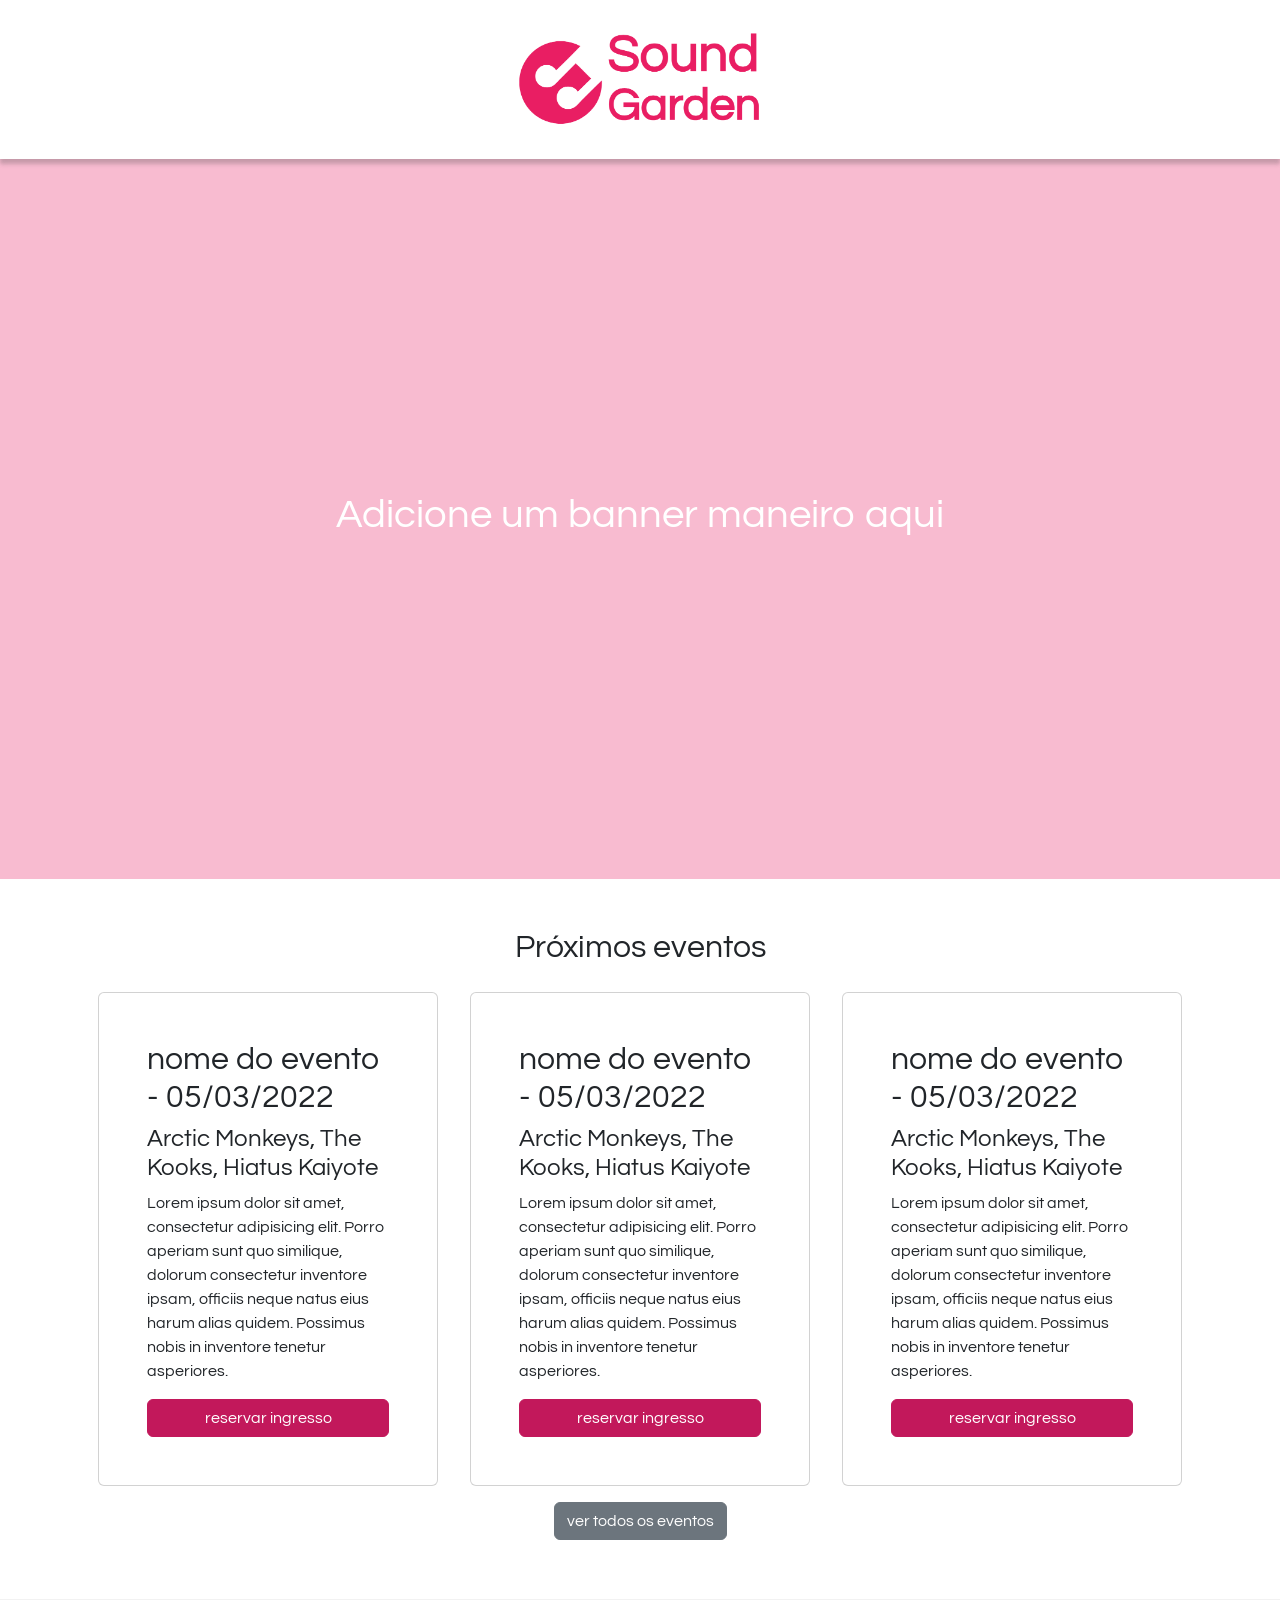
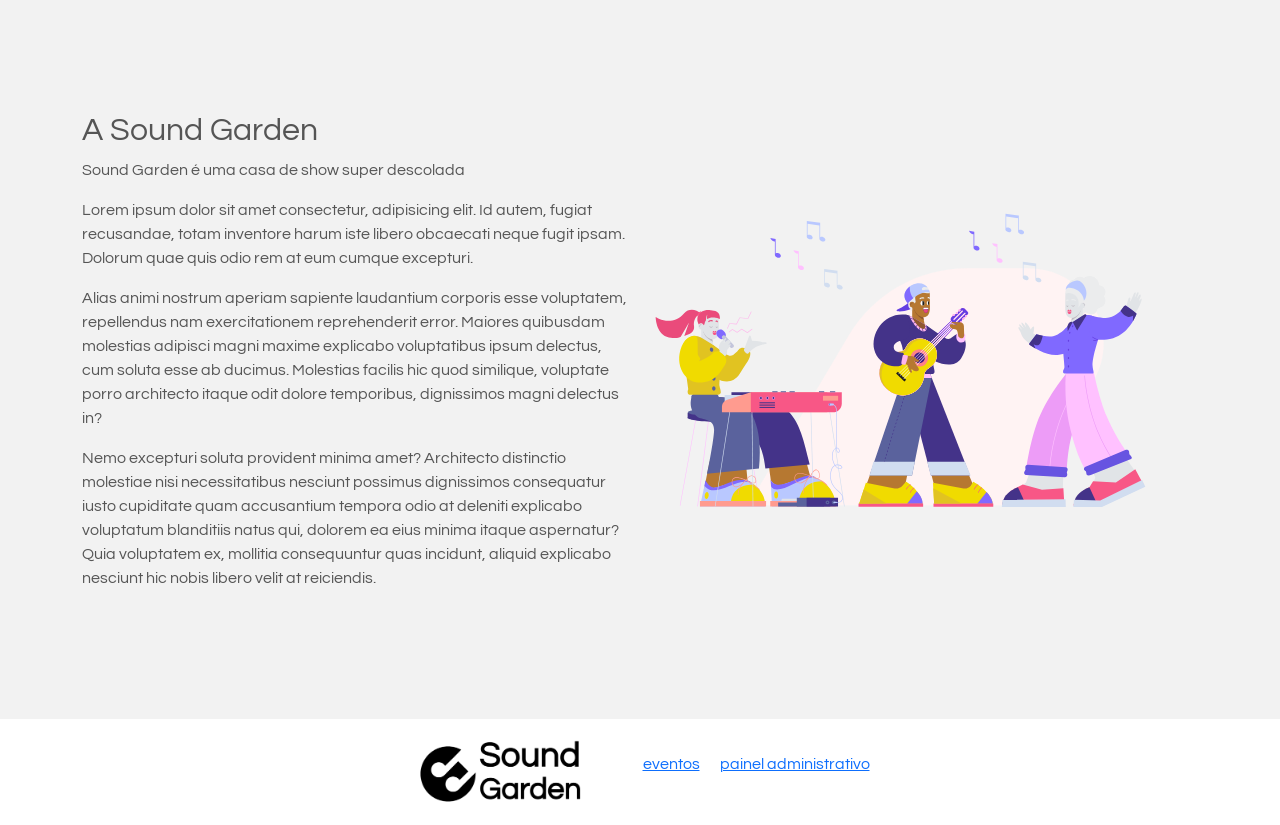
==== index.html @ 179ddcec "reformatando pastas e corrigindo erro adminjs" ====
<!DOCTYPE html>
<html lang="en">

<head>
    <meta charset="UTF-8">
    <meta http-equiv="X-UA-Compatible" content="IE=edge">
    <meta name="viewport" content="width=device-width, initial-scale=1.0">
    <title>Sound Garden</title>
    <link href="https://cdn.jsdelivr.net/npm/bootstrap@5.0.2/dist/css/bootstrap.min.css" rel="stylesheet"
        integrity="sha384-EVSTQN3/azprG1Anm3QDgpJLIm9Nao0Yz1ztcQTwFspd3yD65VohhpuuCOmLASjC" crossorigin="anonymous">
    <link rel="stylesheet" href="css/style.css">
</head>

<body>
    <header class=" d-flex justify-content-center align-items-center">
        <img src="img/Sound-logo (1).png" width="300" alt="">
    </header>
    <main>
        <section class="full d-flex justify-content-center align-items-center"
            style="background-color: #F8BBD0; color: #fff">
            <div class="text-center">
                <h1>Adicione um banner maneiro aqui</h1>
            </div>
        </section>
        <section class="full">
            <div class="container text-center">
                <h2>Próximos eventos</h2>
            </div>
            <div class="container d-flex justify-content-center align-items-center">
                <article class="evento card p-5 m-3">
                    <h2>nome do evento - 05/03/2022</h2>
                    <h4>Arctic Monkeys, The Kooks, Hiatus Kaiyote</h4>
                    <p>Lorem ipsum dolor sit amet, consectetur adipisicing elit. Porro aperiam sunt quo similique,
                        dolorum consectetur inventore ipsam, officiis neque natus eius harum alias quidem. Possimus
                        nobis in inventore tenetur asperiores.</p>
                    <a href="#" class="btn btn-primary">reservar ingresso</a>
                </article>
                <article class="evento card p-5 m-3">
                    <h2>nome do evento - 05/03/2022</h2>
                    <h4>Arctic Monkeys, The Kooks, Hiatus Kaiyote</h4>
                    <p>Lorem ipsum dolor sit amet, consectetur adipisicing elit. Porro aperiam sunt quo similique,
                        dolorum consectetur inventore ipsam, officiis neque natus eius harum alias quidem. Possimus
                        nobis in inventore tenetur asperiores.</p>
                    <a href="#" class="btn btn-primary">reservar ingresso</a>
                </article>
                <article class="evento card p-5 m-3">
                    <h2>nome do evento - 05/03/2022</h2>
                    <h4>Arctic Monkeys, The Kooks, Hiatus Kaiyote</h4>
                    <p>Lorem ipsum dolor sit amet, consectetur adipisicing elit. Porro aperiam sunt quo similique,
                        dolorum consectetur inventore ipsam, officiis neque natus eius harum alias quidem. Possimus
                        nobis in inventore tenetur asperiores.</p>
                    <a href="#" class="btn btn-primary">reservar ingresso</a>
                </article>
            </div>
            <div class="container text-center">
                <a href="eventos.html" class="btn btn-secondary">ver todos os eventos</a>
            </div>
        </section>
        <section class="full d-flex justify-content-center align-items-center"
            style="background-color: #f2f2f2; color: #555">
            <div class="container">
                <div class="row d-flex justify-content-center align-items-center">
                    <div class="col">
                        <h2>A Sound Garden</h2>

                        <p>Sound Garden é uma casa de show super descolada</p>

                        <p>Lorem ipsum dolor sit amet consectetur, adipisicing elit. Id autem, fugiat recusandae, totam
                            inventore harum iste libero obcaecati neque fugit ipsam. Dolorum quae quis odio rem at eum
                            cumque excepturi.</p>
                        <p>Alias animi nostrum aperiam sapiente laudantium
                            corporis esse voluptatem, repellendus nam exercitationem reprehenderit error. Maiores
                            quibusdam molestias adipisci magni maxime explicabo voluptatibus ipsum delectus, cum soluta
                            esse ab ducimus. Molestias facilis hic quod similique, voluptate porro architecto itaque
                            odit dolore temporibus, dignissimos magni delectus in?</p>
                        <p>Nemo excepturi soluta provident minima amet? Architecto
                            distinctio molestiae nisi necessitatibus nesciunt possimus dignissimos consequatur iusto
                            cupiditate quam accusantium tempora odio at deleniti explicabo voluptatum blanditiis natus
                            qui, dolorem ea eius minima itaque aspernatur? Quia voluptatem ex, mollitia consequuntur
                            quas incidunt, aliquid explicabo nesciunt hic nobis libero velit at reiciendis.</p>
                    </div>
                    <div class="col">
                        <img src="img/music.svg" width="500px">
                    </div>
                </div>
            </div>
        </section>

    </main>
    <footer>
        <div class="container d-flex justify-content-center align-items-center">
            <a href="#">
                <img src="img/Sound-logo-black (1).png" width="200px" alt="">
            </a>
            <nav>
                <ul>
                    <li>
                        <a href="eventos.html">eventos</a>
                    </li>
                    <li>
                        <a href="admin.html">painel administrativo</a>
                    </li>
                </ul>
            </nav>
        </div>
    </footer>
</body>

</html>
---- css/style.css ----
@import url('https://fonts.googleapis.com/css2?family=Questrial&display=swap');
body{
    font-family: 'Questrial', sans-serif;
}

.img-responsive {
    max-width: 100%;
}

header {
    position: relative;
    box-shadow: 0px 5px 4px 0px rgb(63 63 63 / 27%);
    width: 100%;
    background-color: #fff;
}
aside {
    min-height: 100vh;
}

.nav-pills .nav-link.active, .nav-pills .show>.nav-link {
    background-color: #C2185B;
}

.btn-primary{
    background-color: #C2185B;
    border-color: #C2185B;
}

main.login {
    width: 400px;
}

section.full{
    width: 100%;
    min-height: 80vh;
    padding: 50px 0;
}

article.evento {
    width: 350px;
}

footer nav ul{
    list-style: none;
    display: flex;
}

footer nav ul li  {
    padding: 10px;
}
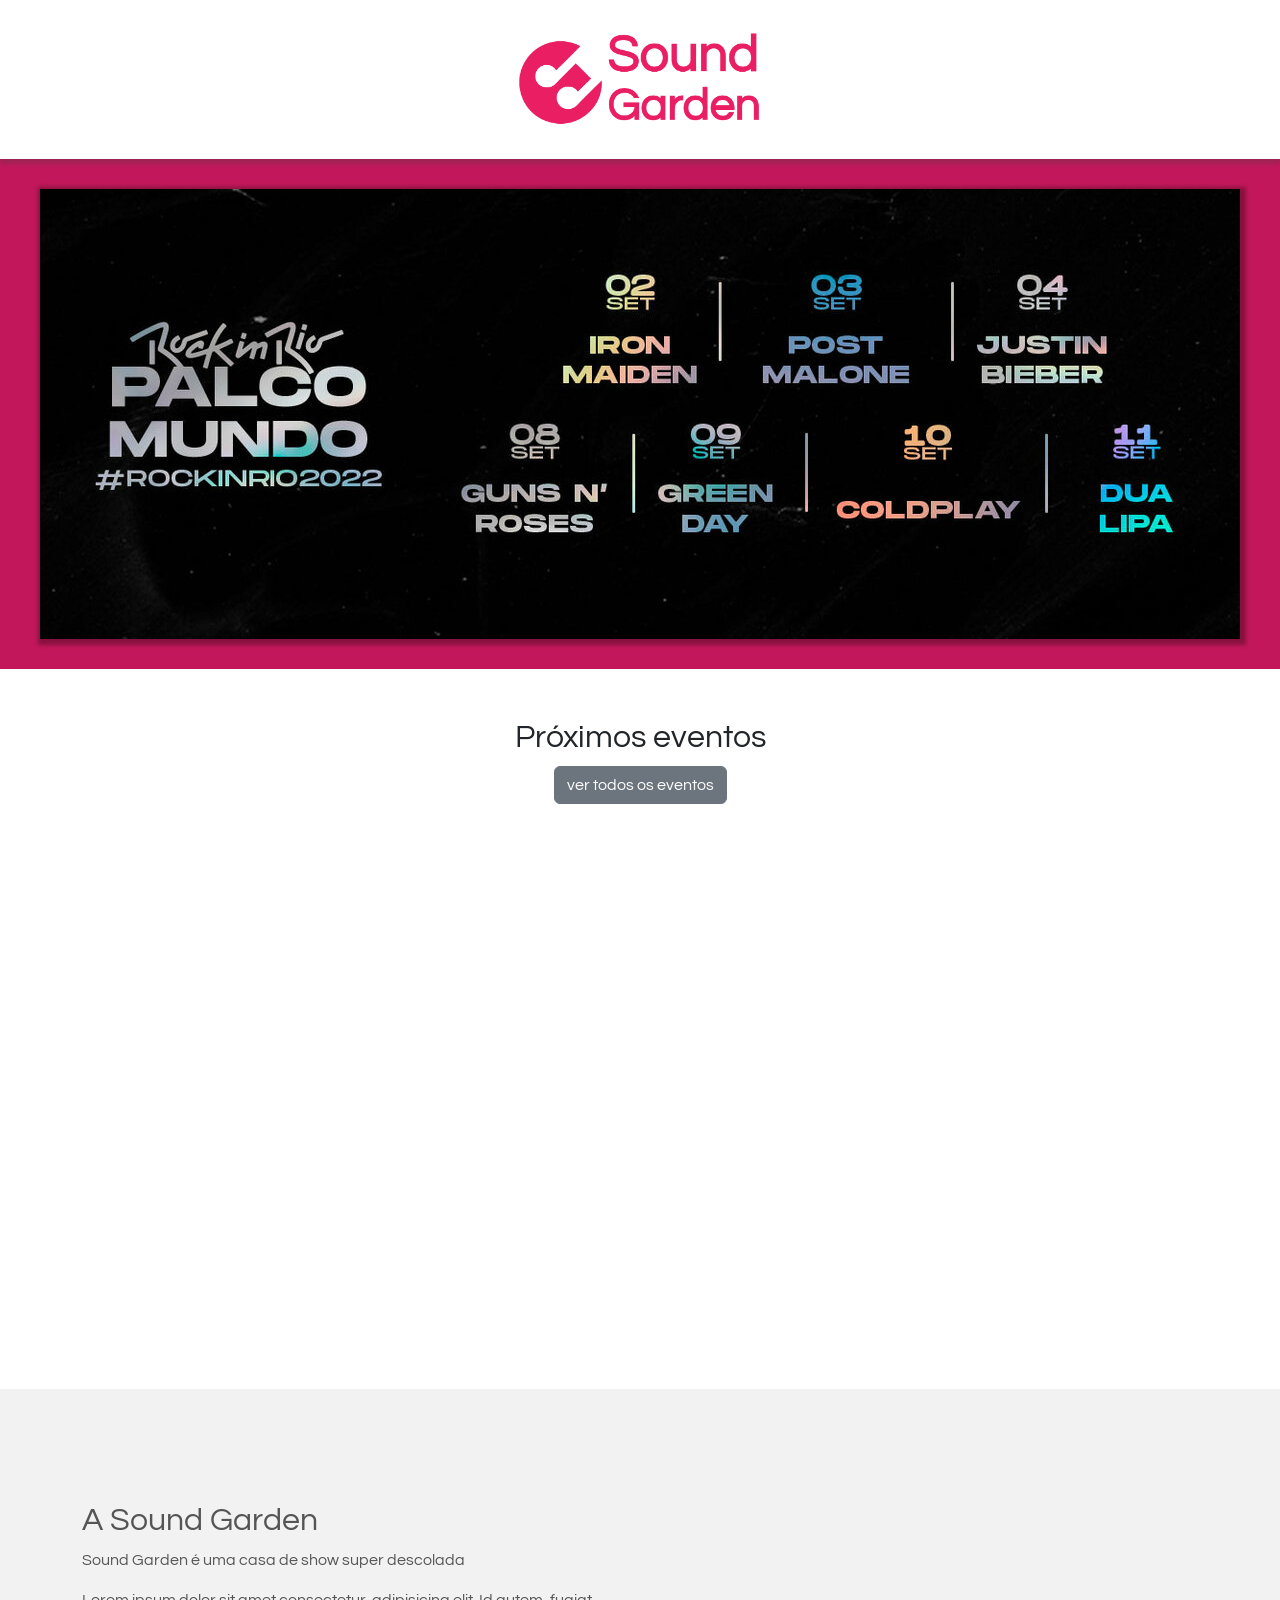
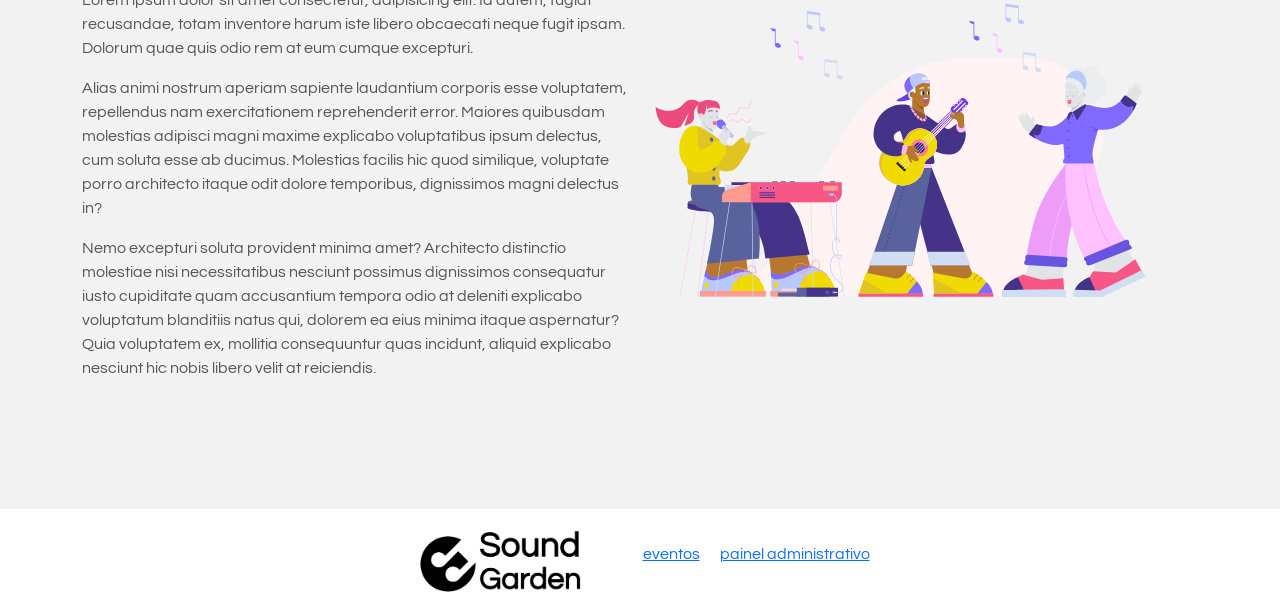
==== commit b69f39d8: "ajuste final. paginas e pastas" ====
--- a/index.html
+++ b/index.html
@@ -9,49 +9,58 @@
     <link href="https://cdn.jsdelivr.net/npm/bootstrap@5.0.2/dist/css/bootstrap.min.css" rel="stylesheet"
         integrity="sha384-EVSTQN3/azprG1Anm3QDgpJLIm9Nao0Yz1ztcQTwFspd3yD65VohhpuuCOmLASjC" crossorigin="anonymous">
     <link rel="stylesheet" href="css/style.css">
+    <link rel="stylesheet" href="./css/slide.css">
 </head>
 
 <body>
     <header class=" d-flex justify-content-center align-items-center">
-        <img src="img/Sound-logo (1).png" width="300" alt="">
+        <img src="img/Sound-logo (1).png" width="300" alt="sound Sound-logo">
     </header>
     <main>
-        <section class="full d-flex justify-content-center align-items-center"
-            style="background-color: #F8BBD0; color: #fff">
-            <div class="text-center">
-                <h1>Adicione um banner maneiro aqui</h1>
+        <!--Banner-->
+        <section class="banner">
+            <div class="slide-box">
+                <div class="container-banner" id="img">
+                    <img src="./img/banner-rir_1200x450.jpg" alt="">
+                    <img src="./img/logo-lollapalooza-2022_1200x450.jpg" alt="">
+                    <img src="./img/coachella_1200x450.jpg" alt="">
+                    <img src="./img/oktoberfest_1200x450.jpg" alt="">
+                    <img src="./img/monsterofrock_1200x450.jpg" alt="">
+                </div>
             </div>
         </section>
+        
         <section class="full">
             <div class="container text-center">
                 <h2>Próximos eventos</h2>
             </div>
-            <div class="container d-flex justify-content-center align-items-center">
-                <article class="evento card p-5 m-3">
-                    <h2>nome do evento - 05/03/2022</h2>
-                    <h4>Arctic Monkeys, The Kooks, Hiatus Kaiyote</h4>
-                    <p>Lorem ipsum dolor sit amet, consectetur adipisicing elit. Porro aperiam sunt quo similique,
-                        dolorum consectetur inventore ipsam, officiis neque natus eius harum alias quidem. Possimus
-                        nobis in inventore tenetur asperiores.</p>
-                    <a href="#" class="btn btn-primary">reservar ingresso</a>
-                </article>
-                <article class="evento card p-5 m-3">
-                    <h2>nome do evento - 05/03/2022</h2>
-                    <h4>Arctic Monkeys, The Kooks, Hiatus Kaiyote</h4>
-                    <p>Lorem ipsum dolor sit amet, consectetur adipisicing elit. Porro aperiam sunt quo similique,
-                        dolorum consectetur inventore ipsam, officiis neque natus eius harum alias quidem. Possimus
-                        nobis in inventore tenetur asperiores.</p>
-                    <a href="#" class="btn btn-primary">reservar ingresso</a>
-                </article>
-                <article class="evento card p-5 m-3">
-                    <h2>nome do evento - 05/03/2022</h2>
-                    <h4>Arctic Monkeys, The Kooks, Hiatus Kaiyote</h4>
-                    <p>Lorem ipsum dolor sit amet, consectetur adipisicing elit. Porro aperiam sunt quo similique,
-                        dolorum consectetur inventore ipsam, officiis neque natus eius harum alias quidem. Possimus
-                        nobis in inventore tenetur asperiores.</p>
-                    <a href="#" class="btn btn-primary">reservar ingresso</a>
-                </article>
+            <div class="container d-flex justify-content-center align-items-center" id="index-eventos">
+                
             </div>
+
+            <!---modal-->
+            <div id="formulario">
+            <div class="modal">
+
+                <div class="modal-header">
+                    <h3 class="titulo">Reserve seu ingresso:</h3>
+                </div>
+
+                <form  method="post">
+                    <input type="text" class="itens-form" placeholder="Nome">
+                    <input type="e-mail" class="itens-form"  placeholder="Digite seu e-mail">
+                    <input type="number" class="itens-form"  value=1 min="1" max="999" id="tickets">
+                     
+
+                    <input type="hidden" name="id" id="inputId">
+                    <button onclick="fecharModal()" type="button" id="btn-fechar" class="btn btn-secondary botao-modal ">Fechar</button>
+                    <a href="./reserva.html" class="btn btn-primary">Reservar</a>
+                </form>
+            </div>
+        </div>
+
+          
+            
             <div class="container text-center">
                 <a href="eventos.html" class="btn btn-secondary">ver todos os eventos</a>
             </div>
@@ -104,6 +113,9 @@
             </nav>
         </div>
     </footer>
+
+    <script src="./js/banner.js"></script>
+    <script src="./js/index.js"></script>
 </body>
 
 </html>
--- a/css/style.css
+++ b/css/style.css
@@ -36,6 +36,34 @@
     padding: 50px 0;
 }
 
+.modal{
+    background-color: #fff;
+    display: none;
+    flex-direction: column;
+    width: 570px;
+    height: 550px;
+    border-radius: 14px;
+    padding: 10px;
+    border: 5px solid #C2185B;
+}
+
+#formulario {
+    display: flex;
+    align-items: center;
+    justify-content: center;
+    position: fixed;
+    top: 40%;
+    left: 50%;
+    transform: translate(-50%, -50%);
+}
+
+.itens-form {
+    margin: 20px;
+    width: 500px;
+}
+
+
+
 article.evento {
     width: 350px;
 }
@@ -47,4 +75,38 @@
 
 footer nav ul li  {
     padding: 10px;
-}+}
+
+/*Banner página index*/
+
+.banner {
+    display: flex;
+    align-items: center;
+    justify-content: center;
+    padding: 30px 0px 30px ;
+    background-color: #C2185B;
+}
+
+.slide-box {
+    box-shadow: 2px 2px 4px 4px #88113f;
+    overflow: hidden;
+    height: 450px;
+    width: 1200px;
+    
+}
+
+.slide-box .container-banner {
+    display: flex;
+    transition: transform 0.8s ease-in-out;
+    transform: translateX(0);
+
+}
+
+img {
+    object-fit: cover;
+    
+
+    
+}
+
+  
